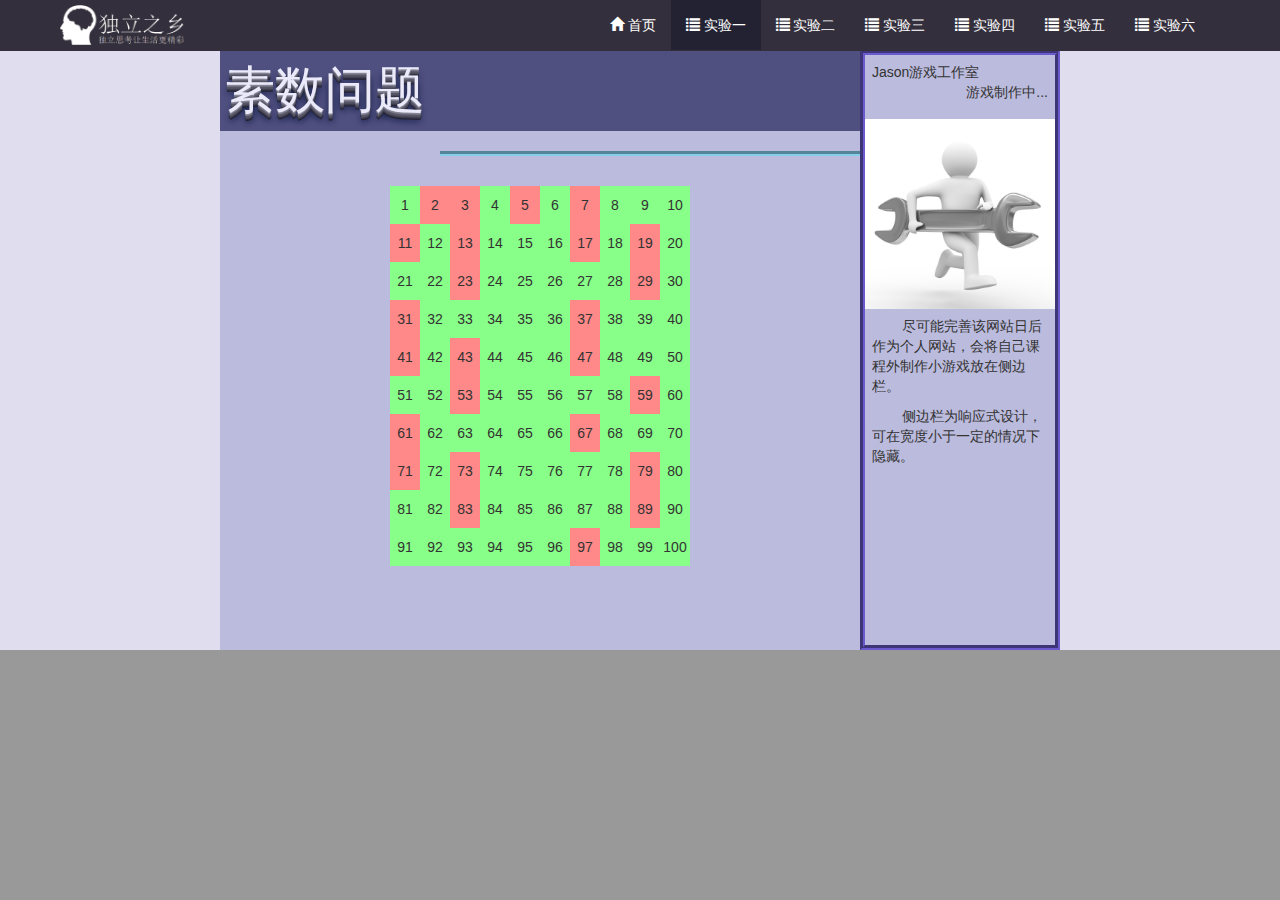
==== 01/index.html @ 139c1043 "Initial commit" ====
<!DOCTYPE html>
<html>

	<head>
		<meta charset="utf-8" />
		<title>独立之乡-独立思考让生活更精彩</title>
		<script type="text/javascript" src="js/index.js"></script>
		<link rel="stylesheet" type="text/css" href="css/bootstrap.min.css" />
		<link rel="stylesheet" type="text/css" href="css/index.css" />
	</head>

	<body>
		<div class="navbar navbar-fixed-top" role="navigation">
			<div class="container">
				<div class="navbar-header">
					<button type="button" class="navbar-toggle" data-toggle="collapse" data-target=".navbar-collapse">  
            <span class="icon-bar"></span>  
            <span class="icon-bar"></span>  
            <span class="icon-bar"></span>  
          </button>
					<a href="../index.html"><img class="navbar-brand" src="img/logo2.png" /></a>
				</div>
				<div class="collapse navbar-collapse navbar-right is-collapse">
					<ul class="nav navbar-nav">
						<li>
							<a class="nav-line" href="../index.html"><span class="glyphicon glyphicon-home"></span>&nbsp首页</a>
						</li>
						<li>
							<a class="nav-line active" href="#"><span class="glyphicon glyphicon-list"></span>&nbsp实验一</a>
						</li>
						<li>
							<a class="nav-line" href="#"><span class="glyphicon glyphicon-list"></span>&nbsp实验二</a>
						</li>
						<li>
							<a class="nav-line" href="#"><span class="glyphicon glyphicon-list"></span>&nbsp实验三</a>
						</li>
						<li>
							<a class="nav-line" href="#"><span class="glyphicon glyphicon-list"></span>&nbsp实验四</a>
						</li>
						<li>
							<a class="nav-line" href="#"><span class="glyphicon glyphicon-list"></span>&nbsp实验五</a>
						</li>
						<li>
							<a class="nav-line" href="#"><span class="glyphicon glyphicon-list"></span>&nbsp实验六</a>
						</li>
					</ul>
				</div>
				<!-- /.nav-collapse -->
			</div>
			<!-- /.container -->
		</div>
		<div id="contain" class="container">
			<iframe frameborder="no" border="0" marginwidth="0" marginheight="0" id="main" src="01.html"></iframe>
		</div>
		<!-- jQuery (necessary for Bootstrap's JavaScript plugins) -->
		<script src="js/jquery.min.js"></script>
		<!-- Include all compiled plugins (below), or include individual files as needed -->
		<script src="js/bootstrap.min.js "></script>
	</body>

</html>
---- 01/css/index.css ----
body {
	background: #999;
}
a{
	color: #fff;
}
#main{
	width: 100%;
	height: 100%;
	
}
#contain{
	width: 100%;
	/*height: 1000px;
	margin: 50px auto 0px;*/
	padding: 0px;
	height: 600px;
	margin: 50px auto 0px;
}
.navbar{
	background: #342f3c;
}
.navbar-brand {
	padding: 5px;
}
.navbar-toggle{
	background: #453555;
}
.icon-bar{
	background: white;
}
.nav-line {
	display: block;
	position: relative;
	padding: 5px 20px;
	text-decoration: none;
	-webkit-transition: color .2s ease-in-out;
	transition: color .2s ease-in-out;
}
.nav-line:before {
	content: "";
	position: absolute;
	bottom: 0;
	width: 0;
	left: 0;
	border-bottom: solid 2px;
		-webkit-transition: width .2s ease-in-out;
	transition: width .2s ease-in-out;
}
.nav-line:hover:before,.nav-line:focus:before  {
	max-width: 100px;
	width: 100%;
}
.nav>li>a:focus, .nav>li>a:hover {
	background-color:inherit;
	color: #6666ee;
}
.nav>li>.active,.nav>li>.active:focus,.nav>li>.active:hover{
	background-color:#223;
}

@media (min-width: 768px) {
	.container {
		width: 770px;
	}
}
@media (min-width: 992px) {
  .container {
    width: 970px;
  }
}
@media (min-width: 1200px) {
  .container {
    width: 1170px;
  }
}
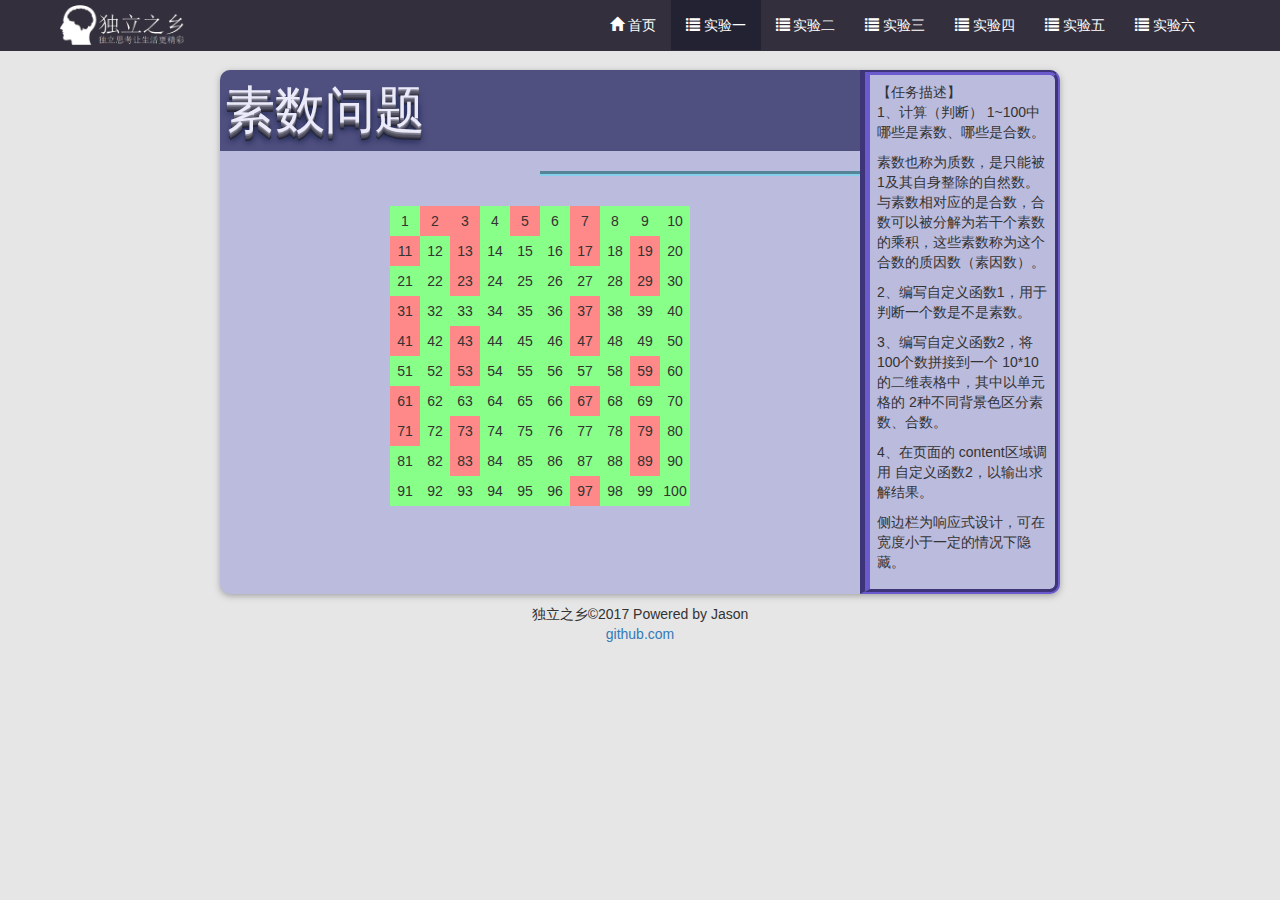
==== commit 1aecba0c: "17.10.08" ====
--- a/01/index.html
+++ b/01/index.html
@@ -5,8 +5,11 @@
 		<meta charset="utf-8" />
 		<title>独立之乡-独立思考让生活更精彩</title>
 		<script type="text/javascript" src="js/index.js"></script>
+		<script type="text/javascript" src="js/prime.js"></script>
 		<link rel="stylesheet" type="text/css" href="css/bootstrap.min.css" />
 		<link rel="stylesheet" type="text/css" href="css/index.css" />
+		<link rel="stylesheet" type="text/css" href="css/prime.css" />
+		<link rel="stylesheet" type="text/css" href="css/base.css" />
 	</head>
 
 	<body>
@@ -14,10 +17,10 @@
 			<div class="container">
 				<div class="navbar-header">
 					<button type="button" class="navbar-toggle" data-toggle="collapse" data-target=".navbar-collapse">  
-            <span class="icon-bar"></span>  
-            <span class="icon-bar"></span>  
-            <span class="icon-bar"></span>  
-          </button>
+			            <span class="icon-bar"></span>  
+			            <span class="icon-bar"></span>  
+			            <span class="icon-bar"></span>  
+			        </button>
 					<a href="../index.html"><img class="navbar-brand" src="img/logo2.png" /></a>
 				</div>
 				<div class="collapse navbar-collapse navbar-right is-collapse">
@@ -45,16 +48,38 @@
 						</li>
 					</ul>
 				</div>
-				<!-- /.nav-collapse -->
 			</div>
-			<!-- /.container -->
 		</div>
 		<div id="contain" class="container">
-			<iframe frameborder="no" border="0" marginwidth="0" marginheight="0" id="main" src="01.html"></iframe>
+			<div class="wrapper">
+				<div class="side">
+				<div class="stitle">【任务描述】</div>
+					<div class="sintro">
+						<p>1、计算（判断） 1~100中哪些是素数、哪些是合数。</p>
+						<p>素数也称为质数，是只能被1及其自身整除的自然数。与素数相对应的是合数，合数可以被分解为若干个素数的乘积，这些素数称为这个合数的质因数（素因数）。</p>
+						<p>2、编写自定义函数1，用于判断一个数是不是素数。</p>
+						<p>3、编写自定义函数2，将100个数拼接到一个 10*10的二维表格中，其中以单元格的 2种不同背景色区分素数、合数。</p>
+						<p>4、在页面的 content区域调用 自定义函数2，以输出求解结果。</p>
+						<p>侧边栏为响应式设计，可在宽度小于一定的情况下隐藏。</p>
+					</div>
+				</div>
+				<div class="content">
+					<div class="title"> 素数问题 </div>
+					<hr align="right" />
+					<div>
+						<script>
+							drawTable();
+						</script>
+					</div>
+				</div>
+				<div class="clear"></div>
+			</div>
+			
+			<div class="footer">独立之乡&copy;2017 Powered by Jason<br>
+				<a href="https://github.com/jason-c1/independenttown">github.com</a>
+			</div>
 		</div>
-		<!-- jQuery (necessary for Bootstrap's JavaScript plugins) -->
 		<script src="js/jquery.min.js"></script>
-		<!-- Include all compiled plugins (below), or include individual files as needed -->
 		<script src="js/bootstrap.min.js "></script>
 	</body>
 
--- a/01/css/index.css
+++ b/01/css/index.css
@@ -1,7 +1,7 @@
 body {
-	background: #999;
+	background: #eef;
 }
-a{
+li>a{
 	color: #fff;
 }
 #main{
@@ -11,11 +11,8 @@
 }
 #contain{
 	width: 100%;
-	/*height: 1000px;
-	margin: 50px auto 0px;*/
 	padding: 0px;
-	height: 600px;
-	margin: 50px auto 0px;
+	margin: 70px auto 0px;
 }
 .navbar{
 	background: #342f3c;
--- a/01/css/prime.css
+++ b/01/css/prime.css
@@ -0,0 +1,14 @@
+.primetable{
+	margin: 0 auto;
+	text-align: center;
+	background: #58f;
+	height: 300px;
+}
+.ftd{
+	background: #88ff88;
+	min-width: 30px;
+}
+.ttd{
+	background: #FF8888;
+	min-width: 30px;
+}
--- a/01/css/base.css
+++ b/01/css/base.css
@@ -0,0 +1,70 @@
+body{
+	background: #e6e6e6;
+}
+.wrapper{
+	width: 100%;
+	margin: 0 auto;
+	height: 100%;
+	background: #bbd;
+	border-radius: 0px;
+	box-shadow: 0 2px 6px rgba(100, 100, 100, 0.5);
+}
+.side{
+	display: none;
+	background: #bbd;
+	float: right;
+	border: 5px groove slateblue;
+	border-left:10px groove slateblue;
+	height: 100%;
+	padding-bottom: 50px;
+	width: 200px;
+	padding: 7px;
+}
+.content{
+	float: left;
+	width: 100%;
+	padding-bottom: 50px;
+
+}
+.side{
+	border-radius: 0px 10px 10px 0px;
+}
+.content>hr{
+	height:10px;
+	width: 50%;
+	border-top:5px groove skyblue;
+}
+.title {
+	padding: 5px;
+	font-size: 50px;
+	background: #505080;
+	color: #eaeafa;
+	text-shadow: 0px 1px 0px #889, 0px 2px 0px #778, 0px 1px 0px #667, 0px 4px 0px #556, 0px 5px 0px #445, 0px 6px 0px #334, 0px 7px 0px #223, 0px 8px 7px #001135;
+}
+
+.footer{
+	padding: 10px;
+	text-align: center;
+}
+.text-right{
+	text-align: right;
+}
+.clear{
+	clear: both;
+}
+@media (min-width: 900px) {
+	.side{
+		display: block;
+	}
+	.wrapper{
+		border-radius: 10px;
+		width: 840px;
+	}
+	.content{
+		float: left;
+		width: 640px;
+	}
+	.title{
+		border-top-left-radius: 10px;
+	}
+}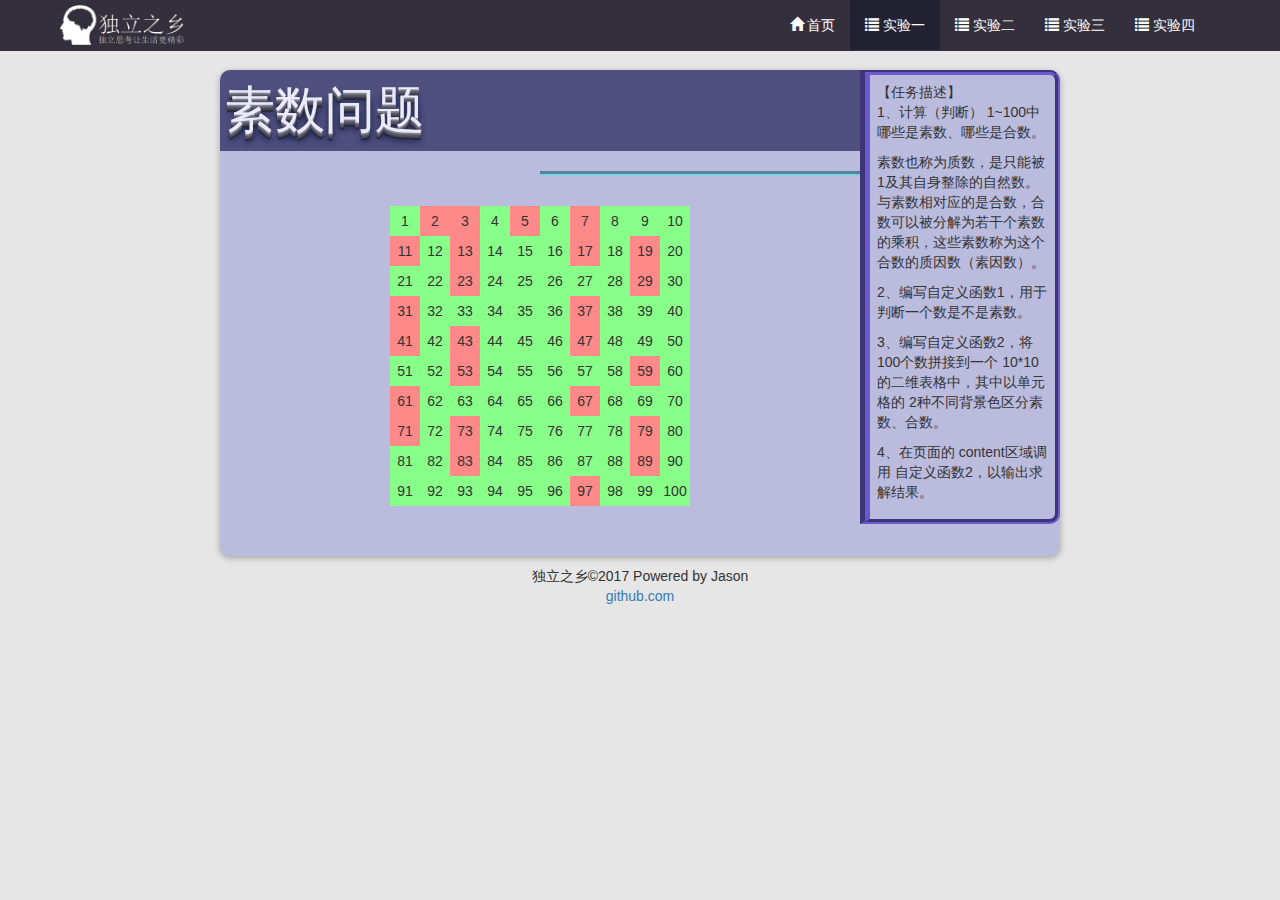
==== commit e5f807c4: "trim" ====
--- a/01/index.html
+++ b/01/index.html
@@ -29,23 +29,18 @@
 							<a class="nav-line" href="../index.html"><span class="glyphicon glyphicon-home"></span>&nbsp首页</a>
 						</li>
 						<li>
-							<a class="nav-line active" href="#"><span class="glyphicon glyphicon-list"></span>&nbsp实验一</a>
+							<a class="nav-line active" href="index.html"><span class="glyphicon glyphicon-list"></span>&nbsp实验一</a>
 						</li>
 						<li>
-							<a class="nav-line" href="#"><span class="glyphicon glyphicon-list"></span>&nbsp实验二</a>
+							<a class="nav-line" href="../02/index.html"><span class="glyphicon glyphicon-list"></span>&nbsp实验二</a>
 						</li>
 						<li>
-							<a class="nav-line" href="#"><span class="glyphicon glyphicon-list"></span>&nbsp实验三</a>
+							<a class="nav-line" href="../03/index.html"><span class="glyphicon glyphicon-list"></span>&nbsp实验三</a>
 						</li>
 						<li>
-							<a class="nav-line" href="#"><span class="glyphicon glyphicon-list"></span>&nbsp实验四</a>
+							<a class="nav-line" href="../04/index.html"><span class="glyphicon glyphicon-list"></span>&nbsp实验四</a>
 						</li>
-						<li>
-							<a class="nav-line" href="#"><span class="glyphicon glyphicon-list"></span>&nbsp实验五</a>
-						</li>
-						<li>
-							<a class="nav-line" href="#"><span class="glyphicon glyphicon-list"></span>&nbsp实验六</a>
-						</li>
+
 					</ul>
 				</div>
 			</div>
@@ -60,7 +55,6 @@
 						<p>2、编写自定义函数1，用于判断一个数是不是素数。</p>
 						<p>3、编写自定义函数2，将100个数拼接到一个 10*10的二维表格中，其中以单元格的 2种不同背景色区分素数、合数。</p>
 						<p>4、在页面的 content区域调用 自定义函数2，以输出求解结果。</p>
-						<p>侧边栏为响应式设计，可在宽度小于一定的情况下隐藏。</p>
 					</div>
 				</div>
 				<div class="content">
